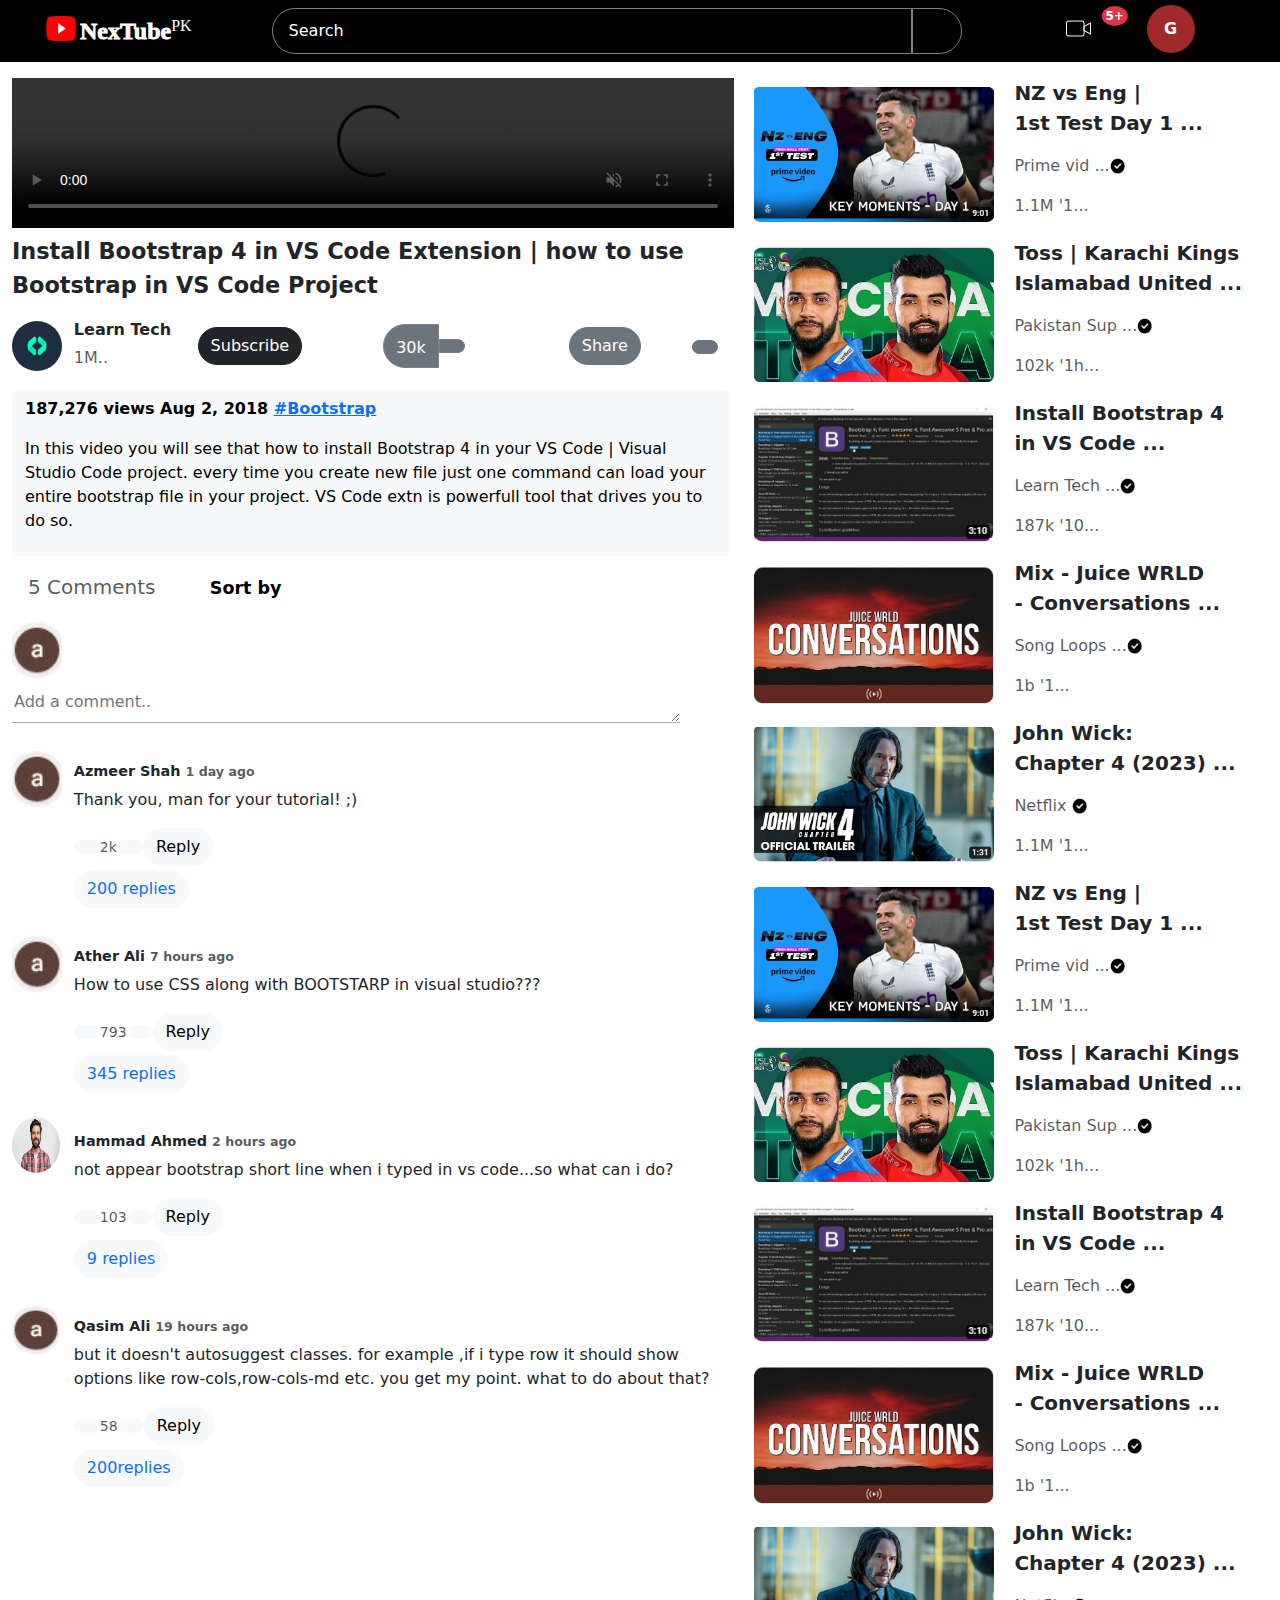
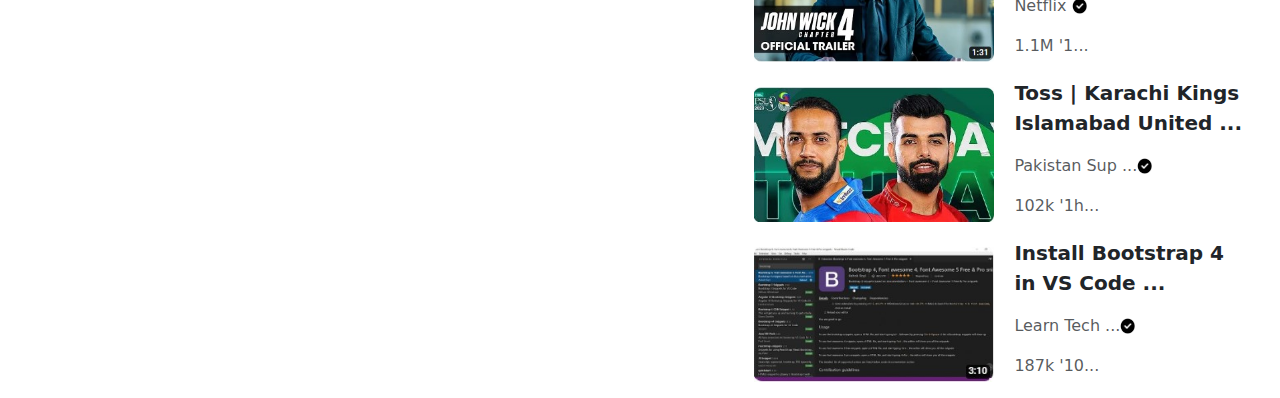
==== bootstrap.html @ 302104aa "Nextube Complete" ====
<!DOCTYPE html>
<html lang="en">
    <head>
        <meta charset="UTF-8">
        <meta http-equiv="X-UA-Compatible" content="IE=edge">
        <meta name="viewport" content="width=device-width, initial-scale=1.0">
        <title>Nextube</title>
        <link rel="shortcut icon" href="./images/youtube-vector-logo-png-8.png" type="image/x-icon" >
        <link rel="stylesheet" href="YT.css">
        <script src="https://kit.fontawesome.com/66ede70a5a.js" crossorigin="anonymous"></script>

     <link rel="stylesheet" href="https://cdn.jsdelivr.net/npm/bootstrap@5.2.3/dist/css/bootstrap.min.css">
     <link rel="stylesheet" href="https://cdn.jsdelivr.net/npm/swiper@9/swiper-bundle.min.css" />
     <link rel="stylesheet" href="videos.css">
    </head>
    <style>
        .V_H{
            width: 20vw;
            height: 17vh;
            border-radius: 0.5rem;
        }
        .search-bar::placeholder{
            color: white !important;
        }
    </style>
<body>

    <div class="bg-black" >
        <div class="row container-fluid ">
    <div class="col">
             
        <div class="d-flex mb-2">
            
        
            <a href="#!" class="btn rounded-circle btn-color mt-1 "  id="SB-bar"> <i class="fa fa-bars fs-4 p-1 text-white" ></i></a>
             
            <img src="./images/yt.webp"width="30" height="25" alt="" class="mt-3">
          <a href="./Youtube.html" class=" fs-4  ps-1 text-decoration-none text-white" style="font-family:Cambria, Cochin, Georgia, Times, 'Times New Roman', serif;font-weight: 1000;  margin-top: 0.8rem; "> NexTube<sup class="mt-0" style="font-weight:100; font-size: 1rem;">PK</sup></a>
    
    
          <input type="search" class="search-bar mt-2 ps-3 bg-transparent" placeholder="Search ">
          <button class="p-1 px-4 mt-2 bg-transparent" style=" border-radius: 0rem 2rem 2rem 0rem; border: 0.1px solid gray ;">
    
            
            <i class="fa fa-search fs-5 text-white"></i>
          </button>
        <div class="  ms-4" style="margin-top: 1rem;">
            <i class="fa fa-microphone fs-5 text-white"></i>
        </div>
        <div class="  " style="margin-top: 1rem; margin-left: 5rem;">
            <img src="./images/video2.png" width="25">
        </div>
        <div class="ms-4 position-relative" style="margin-top: 1rem;">
            <i class="fa fa-bell fs-5 text-white">
            </i>
            <span class="position-absolute top-0 start-100 translate-middle badge rounded-circle bg-danger p-1">
                5+
    
              </span>
        </div>
      
        <button class="btn  circle">
            <span class="text-white " title="Guest account">G</span>
        </button>
    </div>
    </div>
</div>
</div>
    <!-- ====================SIDEBAR=========================== -->
    <div id="sidemenu" class="bg-black">
        <div class="container ps-4 ">
        <div class="home mb-5 d-flex" style="margin-top: 1rem; ">
            <a href="#!" class="btn rounded-circle btn-color text-white" id="SB-bar1"> <i class="fa fa-bars fs-3 " ></i></a>
          <div class="yt ms-2 " >
            <img src="./images/yt.webp"  class="logo2" alt="" style="width:2.3rem;" >
            <span class=" fs-5 text-white" style="font-family:Cambria, Cochin, Georgia, Times, 'Times New Roman', serif;font-weight: 1000;  "> NexTube&nbsp;<sup class="mt-0" style="font-weight:100; font-size: 1rem;">PK</sup></span>
          </div>
            </div>
            <div class="d-flex flex-column">

                <div class="home d-flex mb-2  align-items-center btn btn-color">
                    <i class="fa fa-home fs-5 text-white"></i>
                    <span  class="para-font-2 ps-3 text-white">Home</span>
                </div>
            
                
                <div class="home d-flex mb-2  align-items-center btn btn-color ">
                <img src="./images/shorts2.png" width="28">
                <span class="para-font-2 ps-3 text-white">Shorts</span>
                </div>
                <div class="home d-flex mb-2  align-items-center btn btn-color">
                <img src="./images/Subscription2.png"width="28">
                <span class=" para-font-2 ps-3 text-white">Subscriptions</span>
                </div>
            </div>
            <center>
            <hr size="1" width="90%">
</center>
            <div class="d-flex flex-column">
                
                <div class="home d-flex mb-2  align-items-center btn btn-color ">
                    <img src="./images/Library2.png" alt="" width="28">
                <span class="para-font-2 ps-3 text-white">Library</span>
                </div>

                <div class="home d-flex mb-2  align-items-center btn btn-color">
                    <i class="fa fa-history fs-5 text-white "></i>
                    <span  class=" para-font-2 ps-4 text-white">History</span>
                </div>
                
            
                <div class="home d-flex mb-2  align-items-center btn btn-color">
                    <i class="fa fa-youtube fs-5 text-white"></i>
                <span class=" para-font-2 ps-3 text-white">Your Videos</span>
                </div>
            
                <div class="home d-flex mb-2  align-items-center btn btn-color">
                    <i class="fa fa-thumbs-up fs-5 text-white"></i>

                <span class="para-font-2 ps-3 text-white">Liked Videos</span>
                </div>

                <div class="home d-flex mb-2  align-items-center btn btn-color">
                    <i class="fa fa-angle-down text-white fs-5"></i>

                <span class="para-font-2 ps-3 text-white">Show more..</span>
                </div>
            </div>

            <center>
                <hr size="1" width="90%">
    </center>

    <div class="d-flex flex-column">
                <span class="fs-5 mb-3 text-white">Subscription</span>
        <div class="home d-flex mb-2  align-items-center btn btn-color ">
            <img src="./images/Ytman" alt="" width="30" height="40" class="rounded-circle">
        <span class="fs-6  ps-3 text-white">CodeWithHarry</span>
        </div>


        <div class="home d-flex mb-2  align-items-center btn btn-color ">
            <img src="./images/Ytman" alt="" width="30" height="40" class="rounded-circle">
        <span class="fs-6  ps-3 text-white">Yahoo Baba</span>
        </div>


        <div class="home d-flex mb-2  align-items-center btn btn-color ">
            <img src="./images/Ytman" alt="" width="30" height="40" class="rounded-circle">
        <span class="fs-6  ps-3 text-white">DuckyBhai</span>
        </div>


        <div class="home d-flex mb-2  align-items-center btn btn-color ">
            <img src="./images/Ytman" alt="" width="30" height="40" class="rounded-circle">
        <span class="fs-6  ps-3 text-white">TechDev</span>
        </div>

      
    </div>
    
    <center>
        <hr size="1" width="90%">
</center>
    <div class="d-flex flex-column">
                <span class="fs-5 mb-3 text-white">Explore</span>
     
                <div class="home d-flex mb-2  align-items-center btn btn-color">
                    <i class="fa fa-fire text-white"></i>
                    <span  class=" para-font-2 ps-4 text-white">Trendings</span>
                </div>

                <div class="home d-flex mb-2  align-items-center btn btn-color">
                    <i class="fa fa-music text-white"></i>
                    <span  class=" para-font-2 ps-4 text-white">Music</span>
                </div>

                <div class="home d-flex mb-2  align-items-center btn btn-color">
                    <i class="fa fa-gamepad text-white"></i>
                    <span  class=" para-font-2 ps-4 text-white">Gaming</span>
                </div>

                <div class="home d-flex mb-2  align-items-center btn btn-color">
                    <i class="fa fa-newspaper text-white"></i>
                    <span  class=" para-font-2 ps-4 text-white">News</span>
                </div>
                <div class="home d-flex mb-2  align-items-center btn btn-color">
                    <i class="fa fa-trophy text-white "></i>
                    <span  class=" para-font-2 ps-4 text-white">Sports</span>
                </div>
      
    </div>
    
    <center>
        <hr size="1" width="90%">
</center>
    <div class="d-flex flex-column">
                <span class="fs-5 mb-3 text-white">More from Youtube</span>
                <div class="home d-flex mb-2  align-items-center btn btn-color ">
                    <img src="./images/Yt-ct" alt="" width="30" height="40" class="rounded-circle">
                <span class="fs-6  ps-3 text-white">Creator Studios</span>
                </div>

                <div class="home d-flex mb-2  align-items-center btn btn-color ">
                    <img src="./images/Youtube_Music_icon.svg.png" alt="" width="30" height="40" class="rounded-circle">
                <span class="fs-6  ps-3 text-white">Nxt Music</span>
                </div>


                <div class="home d-flex mb-2  align-items-center btn btn-color ">
                    <img src="./images/yt-kids.png" alt="" width="30" height="40" >
                <span class="fs-6  ps-3 text-white">Nxt Kids</span>
                </div>
                <div class="home d-flex mb-2  align-items-center btn btn-color ">
                    <img src="./images/youtubetv.png" alt="" width="30" height="40" >
                <span class="fs-6  ps-3 text-white">Nxt TV</span>
                </div>
              
      
    </div>
    

    <center>
        <hr size="1" width="90%">
</center>
    <div class="d-flex flex-column">
                
               

                <div class="home d-flex">
                    
                <span class=" para-font-2 fw-bold text-muted ps-1">About</span>
                <span class=" para-font-2 fw-bold text-muted ps-1">Press</span>
                <span class=" para-font-2 fw-bold text-muted ps-1">Copyright</span>
                </div>


                <div class="home d-flex">
                    
                <span class=" para-font-2 fw-bold text-muted ps-1">Contact Us</span>
                <span class=" para-font-2 fw-bold text-muted ps-1">Creators</span>
                
                </div>


                <div class="home d-flex  mb-2">
                    
                <span class=" para-font-2 fw-bold text-muted ps-1">Advertise</span>
                <span class=" para-font-2 fw-bold text-muted ps-1">Developers</span>
                
                </div>

                <div class="home d-flex">
                    
                    <span class=" para-font-2 fw-bold text-muted ps-1">Terms</span>
                    <span class=" para-font-2 fw-bold text-muted ps-1">Privacy</span>
                    <span class=" para-font-2 fw-bold text-muted ps-1">Policy & Safety</span>
                </div>
                <div class="home d-flex">
                    
                    <span class=" para-font-2 fw-bold text-muted ps-1">How Youtube Works </span>
                    
                  
                </div>
                <div class="home d-flex">
                    
                    <span class=" para-font-2 fw-bold text-muted ps-1">Find New Features </span>
                    
                  
                </div>

                <div class="home d-flex   mt-3">
                    
                    <span class="   text-muted ps-1">&copy; 2023 Google LLC </span>
                    
                  
                </div>
               
              
      
    </div>
    
         
                      
              
            </div>
        </div>
        <!-- ==================Sidebar END================ -->

   


<!-- /////////////////// Video Player \\\\\\\\\\\\\\\\\\\\\\\\\ -->

<div class="d-flex my-3">

<div class="video-player-area container-fluid">
<!-- /////////////////// Video \\\\\\\\\\\\\\\\\\\\\\\\\ -->
<div class="row d-flex justify-content-center align-items-center">
<div class="col">
    <video src="./Videos/bootstrap.mp4" controls autoplay muted style="width: 56.4vw;"></video>
</div>
</div>



<!-- ///////////////////Video-Data \\\\\\\\\\\\\\\\\\\\\\\\\ -->
<div class="row d-flex justify-content-center align-items-center">

<div class="col">
   <p style="font-size: 1.4rem; font-weight: 600;">Install Bootstrap 4 in VS Code Extension | how to use Bootstrap in VS Code Project</p>
</div>
</div>





<div class="row align-items-center">
    
<div class="col-1">
    <img src="./images/coding.png" width="50" height="50" class="rounded-circle" alt="">
</div>

<div class="col-2 d-flex flex-column">
    <p style="font-weight: 700;">Learn Tech</p>
    <p class="text-muted" style="line-height: 0px;">1M..</p>
</div>
<div class="col-3">
    <button class="rounded-pill btn btn-dark"> Subscribe</button>
</div>
<div class="col-3">
    <button class=" btn btn-secondary fs-6 m-0"  style="border-radius: 2rem 0rem 0rem 2rem;   border: 0.1px solid gray ;"><i class="fa fa-thumbs-o-up fs-5"></i> 30k</button><button class="btn btn-secondary fs-6 m-0"  style="border-radius: 0rem 2rem 2rem 0rem; border: 0.1px solid gray ;"> <i class="fa fa-thumbs-o-down fs-5"></i></button>
   
</div>


<div class="col-2">
    <button class="rounded-pill btn btn-secondary fs-6">	
        <i class="fa fa-share"></i> Share</button>
</div>

<div class="col-1">
    <button class="rounded-pill btn btn-secondary fs-5"><i class="fa fa-ellipsis-h"></i></button>
</div>

</div>

<div class="row mt-3">
    <div class="col">
        <button class="btn btn-light">
            <p class="text-start fw-bold">187,276 views  Aug 2, 2018 <a href="#!">#Bootstrap</a></p>
            <p class="text-start">
                In this video you will see that how to install Bootstrap 4 in your VS Code | Visual Studio Code project. every time you create new file just one command can load your entire bootstrap file in your project. VS Code extn is powerfull tool that drives you to do so.</p>
        </button>
    </div>
</div>


<div class="row mt-3">
    <div class="col">
       <p class="fs-5 text-muted ps-3"> 5 Comments <i class="fa fa-bars ps-5"></i> <small class="fw-bold text-black">Sort by</small></p>
    </div>
</div>


<!-- ///////////////////////// COMMENTS \\\\\\\\\\\\\\\\\\\\\\\\\\\\\\\\\ -->
<div class="row">
    <div class="col-1">
        <img src="./images/signin.jpg" width="50">
    </div>
    <div class="col d-flex align-items-center">
        <textarea class="py-2" style="border: 0; border-bottom: 1px solid rgb(173, 172, 172);" cols="80" rows="1" placeholder="Add a comment.."></textarea>
    </div>
</div>
<!-- ///////////////////////// COMMENTS 1\\\\\\\\\\\\\\\\\\\\\\\\\\\\\\\\\ -->
<div class="row my-4">
    <div class="col-1">
        <img src="./images/signin.jpg" width="50">
    </div>
    <div class="col d-flex flex-column mt-4">
       <p style="font-size: 0.9rem; font-weight: 700;line-height: 0;">Azmeer Shah <small class="text-muted"> 1 day ago</small></p>
       <p style="font-weight: 400;">Thank you, man for your tutorial! ;)</p>
       <div class="d-flex justify-content-start align-items-center">
        <button class="rounded-pill btn btn-light fs-5"><i class="fa fa-thumbs-o-up fs-5"></i>
            </button><small class="text-muted">2k</small>
        <button class="rounded-pill btn btn-light fs-5"><i class="fa fa-thumbs-o-down fs-5"></i>
            </button>
        <button class="rounded-pill btn btn-light fs-6">Reply</button>
    </div>
    <div class="d-flex mt-1">
        <button class="btn btn-light rounded-pill text-primary"><i class="fa fa-caret-down"></i> 200 replies</button>
    </div>
       
    </div>

</div>

<!-- ///////////////////////// COMMENTS 2\\\\\\\\\\\\\\\\\\\\\\\\\\\\\\\\\ -->
<div class="row my-4">
    <div class="col-1">
        <img src="./images/signin.jpg" width="50">
    </div>
    <div class="col d-flex flex-column mt-4">
       <p style="font-size: 0.9rem; font-weight: 700;line-height: 0;">Ather Ali <small class="text-muted"> 7 hours ago</small></p>
       <p style="font-weight: 400;">How to use CSS along with BOOTSTARP in visual studio???</p>
       <div class="d-flex justify-content-start align-items-center">
        <button class="rounded-pill btn btn-light fs-5"><i class="fa fa-thumbs-o-up fs-5"></i>
            </button><small class="text-muted">793</small>
        <button class="rounded-pill btn btn-light fs-5"><i class="fa fa-thumbs-o-down fs-5"></i>
            </button>
        <button class="rounded-pill btn btn-light fs-6">Reply</button>
    </div>
    <div class="d-flex mt-1">
        <button class="btn btn-light rounded-pill text-primary"><i class="fa fa-caret-down"></i> 345 replies</button>
    </div>
       
    </div>

</div>

<!-- ///////////////////////// COMMENTS 3\\\\\\\\\\\\\\\\\\\\\\\\\\\\\\\\\ -->
<div class="row my-4">
    <div class="col-1">
        <img src="./images/Ytman" class="rounded-circle" style="width: 3rem; height: 3.5rem;">
    </div>
    <div class="col d-flex flex-column mt-4">
       <p style="font-size: 0.9rem; font-weight: 700;line-height: 0;">Hammad Ahmed <small class="text-muted"> 2 hours ago</small></p>
       <p style="font-weight: 400;">not appear bootstrap short line when i typed in vs code...so what can i do?

       </p>
       <div class="d-flex justify-content-start align-items-center">
        <button class="rounded-pill btn btn-light fs-5"><i class="fa fa-thumbs-o-up fs-5"></i>
            </button><small class="text-muted">103</small>
        <button class="rounded-pill btn btn-light fs-5"><i class="fa fa-thumbs-o-down fs-5"></i>
            </button>
        <button class="rounded-pill btn btn-light fs-6">Reply</button>
    </div>
    <div class="d-flex mt-1">
        <button class="btn btn-light rounded-pill text-primary"><i class="fa fa-caret-down"></i> 9 replies</button>
    </div>
       
    </div>

</div>



<!-- ///////////////////////// COMMENTS 4\\\\\\\\\\\\\\\\\\\\\\\\\\\\\\\\\ -->
<div class="row my-4">
    <div class="col-1">
        <img src="./images/signin.jpg" class="rounded-circle" style="width: 3rem; height: 3.5rem;">
    </div>
    <div class="col d-flex flex-column mt-4">
       <p style="font-size: 0.9rem; font-weight: 700;line-height: 0;">Qasim Ali <small class="text-muted"> 19 hours ago</small></p>
       <p style="font-weight: 400;">but it doesn't  autosuggest classes.
        for example ,if i type row it should show options like row-cols,row-cols-md etc.
        you get my point.
        what to do about that?

       </p>
       <div class="d-flex justify-content-start align-items-center">
        <button class="rounded-pill btn btn-light fs-5"><i class="fa fa-thumbs-o-up fs-5"></i>
            </button><small class="text-muted">58</small>
        <button class="rounded-pill btn btn-light fs-5"><i class="fa fa-thumbs-o-down fs-5"></i>
            </button>
        <button class="rounded-pill btn btn-light fs-6">Reply</button>
    </div>
    <div class="d-flex mt-1">
        <button class="btn btn-light rounded-pill text-primary"><i class="fa fa-caret-down"></i> 200replies</button>
    </div>
       
    </div>

</div>





</div>


<!-- ////////////////// Videos-Area \\\\\\\\\\\\\\\\\\\\\ -->

<div class="video-suggestion-area container-fluid">


              
    <div class="row">
    
        <div class="col-4">
         <a href="./test.html">   <video src="./Videos/match.mp4" poster="./images/3rd.jpg" muted  class="videos V_H pe-3"></video></a>
        </div>
        <div class="col-1"></div>
        <div class="col-7 ps-5">
            <p class="fs-5" style="font-weight: 600;"> NZ vs Eng | <br> 1st Test Day 1 ...</p>
            <p class="fs-6 text-muted" > Prime vid ...<img src="./images/Verification.png" width="15" alt=""></p>
            <p class="fs-6 text-muted" > 1.1M '1...</p>
        </div>
    </div>
    
                  
    <div class="row">
    
        <div class="col-5">
            <a href="KKvsISL.html">
                <video src="./Videos/toss.mp4" poster="./images/1st.jpg" muted  class="videos V_H pe-3" ></video></a>
        </div>
       
        <div class="col-7 ps-5">
            <p class="fs-5" style="font-weight: 600;"> Toss | Karachi Kings <br> Islamabad United ...</p>
            <p class="fs-6 text-muted" > Pakistan Sup ...<img src="./images/Verification.png" width="15" alt=""></p>
            <p class="fs-6 text-muted" > 102k '1h...</p>
        </div>
    </div>
                  
    <div class="row">
    
        <div class="col-5">
            <a href="./bootstrap.html">
                <video src="./Videos/bootstrap.mp4" poster="./images/boostratp.jpg" muted  class="videos V_H pe-3" ></video></a>
        </div>
       
        <div class="col-7 ps-5">
            <p class="fs-5" style="font-weight: 600;"> Install Bootstrap 4  <br> in VS Code ...</p>
            <p class="fs-6 text-muted" > Learn Tech ...<img src="./images/Verification.png" width="15" alt=""></p>
            <p class="fs-6 text-muted" > 187k '10...</p>
        </div>
    </div>
                  
    <div class="row">
    
        <div class="col-5">
            <a href="./song.html">
                <video src="./Videos/Juice WRLD - Conversations (Lyrics).mp4" poster="./images/song.jpg"  muted  class="videos V_H pe-3" ></video></a>
        </div>
       
        <div class="col-7 ps-5">
            <p class="fs-5" style="font-weight: 600;"> Mix - Juice WRLD  <br> - Conversations ...</p>
            <p class="fs-6 text-muted" > Song Loops ...<img src="./images/Verification.png" width="15" alt=""></p>
            <p class="fs-6 text-muted" > 1b '1...</p>
        </div>
    </div>
    
    
    <div class="row">
    
        <div class="col-5">
            <a href="jhon.html">
                <video src="./Videos/John Wick_ Chapter 4 (2023) Final Trailer – Keanu Reeves, Donnie Yen, Bill Skarsgård.mp4" poster="./images/2nd.jpg"  muted  class="videos V_H pe-3" ></video></a>
        </div>
       
        <div class="col-7 ps-5">
            <p class="fs-5" style="font-weight: 600;"> John Wick:  <br>  Chapter 4 (2023) ...</p>
            <p class="fs-6 text-muted" > Netflix <img src="./images/Verification.png" width="15" alt=""></p>
            <p class="fs-6 text-muted" > 1.1M '1...</p>
        </div>
    </div>
    
                  
    <div class="row">
    
        <div class="col-4">
            <a href="KKvsISL2.html">
            <video src="./Videos/match.mp4" poster="./images/3rd.jpg" muted  class="videos V_H pe-3"></video></a>
        </div>
        <div class="col-1"></div>
        <div class="col-7 ps-5">
            <p class="fs-5" style="font-weight: 600;"> NZ vs Eng | <br> 1st Test Day 1 ...</p>
            <p class="fs-6 text-muted" > Prime vid ...<img src="./images/Verification.png" width="15" alt=""></p>
            <p class="fs-6 text-muted" > 1.1M '1...</p>
        </div>
    </div>
    
                  
    <div class="row">
    
        <div class="col-5">
            <a href="./KKvsISL.html">
                <video src="./Videos/toss.mp4" poster="./images/1st.jpg" muted  class="videos V_H pe-3" ></video></a>
        </div>
       
        <div class="col-7 ps-5">
            <p class="fs-5" style="font-weight: 600;"> Toss | Karachi Kings <br> Islamabad United ...</p>
            <p class="fs-6 text-muted" > Pakistan Sup ...<img src="./images/Verification.png" width="15" alt=""></p>
            <p class="fs-6 text-muted" > 102k '1h...</p>
        </div>
    </div>
                  
    <div class="row">
    
        <div class="col-5">
            <a href="bootstrap.html">
                <video src="./Videos/bootstrap.mp4" poster="./images/boostratp.jpg" muted  class="videos V_H pe-3" ></video></a>
        </div>
       
        <div class="col-7 ps-5">
            <p class="fs-5" style="font-weight: 600;"> Install Bootstrap 4  <br> in VS Code ...</p>
            <p class="fs-6 text-muted" > Learn Tech ...<img src="./images/Verification.png" width="15" alt=""></p>
            <p class="fs-6 text-muted" > 187k '10...</p>
        </div>
    </div>
                  
    <div class="row">
    
        <div class="col-5">
            <a href="song.html">
                <video src="./Videos/Juice WRLD - Conversations (Lyrics).mp4" poster="./images/song.jpg"  muted  class="videos V_H pe-3" ></video></a>
        </div>
       
        <div class="col-7 ps-5">
            <p class="fs-5" style="font-weight: 600;"> Mix - Juice WRLD  <br> - Conversations ...</p>
            <p class="fs-6 text-muted" > Song Loops ...<img src="./images/Verification.png" width="15" alt=""></p>
            <p class="fs-6 text-muted" > 1b '1...</p>
        </div>
    </div>
    
    
    <div class="row">
    
        <div class="col-5">
            <a href="jhon.html">
                <video src="./Videos/John Wick_ Chapter 4 (2023) Final Trailer – Keanu Reeves, Donnie Yen, Bill Skarsgård.mp4" poster="./images/2nd.jpg"  muted  class="videos V_H pe-3" ></video></a>
        </div>
       
        <div class="col-7 ps-5">
            <p class="fs-5" style="font-weight: 600;"> John Wick:  <br>  Chapter 4 (2023) ...</p>
            <p class="fs-6 text-muted" > Netflix <img src="./images/Verification.png" width="15" alt=""></p>
            <p class="fs-6 text-muted" > 1.1M '1...</p>
        </div>
    </div>
    
    
    <div class="row">
    
        <div class="col-5">
            <a href="KKvsISL.html">
                <video src="./Videos/toss.mp4" poster="./images/1st.jpg" muted  class="videos V_H pe-3" ></video></a>
        </div>
       
        <div class="col-7 ps-5">
            <p class="fs-5" style="font-weight: 600;"> Toss | Karachi Kings <br> Islamabad United ...</p>
            <p class="fs-6 text-muted" > Pakistan Sup ...<img src="./images/Verification.png" width="15" alt=""></p>
            <p class="fs-6 text-muted" > 102k '1h...</p>
        </div>
    </div>
                  
    <div class="row">
    
        <div class="col-5">
            <a href="bootstrap.html">
                <video src="./Videos/bootstrap.mp4" poster="./images/boostratp.jpg" muted  class="videos V_H pe-3" ></video></a>
        </div>
       
        <div class="col-7 ps-5">
            <p class="fs-5" style="font-weight: 600;"> Install Bootstrap 4  <br> in VS Code ...</p>
            <p class="fs-6 text-muted" > Learn Tech ...<img src="./images/Verification.png" width="15" alt=""></p>
            <p class="fs-6 text-muted" > 187k '10...</p>
        </div>
    </div>
    
    
    
    
    </div>


</div>



    <link href="https://cdn.jsdelivr.net/npm/bootstrap@5.2.3/dist/css/bootstrap.min.css" rel="stylesheet" integrity="sha384-rbsA2VBKQhggwzxH7pPCaAqO46MgnOM80zW1RWuH61DGLwZJEdK2Kadq2F9CUG65" crossorigin="anonymous">
    <script src="https://cdn.jsdelivr.net/npm/bootstrap@5.2.3/dist/js/bootstrap.bundle.min.js" integrity="sha384-kenU1KFdBIe4zVF0s0G1M5b4hcpxyD9F7jL+jjXkk+Q2h455rYXK/7HAuoJl+0I4" crossorigin="anonymous"></script>
     <!-- Swiper JS -->
  <script src="https://cdn.jsdelivr.net/npm/swiper@9/swiper-bundle.min.js"></script>

  <!-- Initialize Swiper -->
  <script>
    var swiper = new Swiper(".mySwiper", {
      slidesPerView: 13,
      spaceBetween: 30,
      navigation: {
        nextEl: ".swiper-button-next",
        prevEl: ".swiper-button-prev",
      },
    });

    const video= document.querySelectorAll('.videos');
    for (let i = 0; i < video.length; i++) {

         

        
         video[i].addEventListener('mouseenter',()=>{
            video[i].play();
            
         })
         video[i].addEventListener('mouseout',()=>{
            video[i].pause();
            
           
         })

    }

    let sidebar=document.getElementById("SB-bar").addEventListener('click',()=>{
        document.getElementById("sidemenu").classList.toggle("active");
    });
    let sidebar2=document.getElementById("SB-bar1").addEventListener('click',()=>{
        document.getElementById("sidemenu").classList.remove("active");
    });
  

  
  </script>
</body>
</html>
---- YT.css ----
.para-font{
    font-size: 0.7rem;
    margin-top: 0.5rem;
}
.para-font-2{
    font-size: 0.85rem;
    
    font-weight: 500;
}
.logo{
    width: 5rem !important;
    top: -2;
    
    position: absolute;
    transform:translateX(-50%);
    
}
.logo2{
  width: 2rem !important;
}
.search-bar{
    
    margin-left: 5rem;
   
  width: 40rem;
    border-radius: 2rem 0rem 0rem 2rem;
    font-size: 1rem;
    border: 0.1px solid gray ;
}

.yt-title{
  font-weight: 500;
  font-size: 1.2rem;
}
.search-btn{
    
  padding: 0.5rem 1rem 0.5rem 1rem !important;
}
html,
body {
  position: relative;
  height: 100%;
}

body {
  background: #eee;
  font-family: Helvetica Neue, Helvetica, Arial, sans-serif;
  font-size: 14px;
  color: #000;
  margin: 0;
  padding: 0;
}

.swiper {
  width: 100%;
  height: 100%;
}


.swiper-slide {
  text-align: center;

  background: #fff;
  display: flex;
  justify-content: center;
  align-items: center;
  border-radius: 5rem;
}
.videos{
  width: 100%;
  border-radius: 1rem;
  cursor: pointer;
}
.ytr-logo{
  height: 2.8rem;
  width: 2.8rem;
}
.sdbar-cursor{
  cursor: pointer;
}
#sidemenu{
  position: fixed;
  top: 0;
  left: -20%;
  width: 20%;
  height: 100%;
  
 overflow: auto;
  z-index: 100;
  transition: 0.2s ease-in-out;
  color: white !important;

}
#sidemenu.active{
left: 0;
}

.btn-color:hover{
  background-color: rgba(0, 0, 0, 0.1) !important;
}




 /* =======================Scroolbar================= */
 body::-webkit-scrollbar{
  width: 0.8rem;

}
body::-webkit-scrollbar-thumb{
  background:grey !important;
  border-radius: 0.7rem ;
  
}




 #sidemenu::-webkit-scrollbar{
  width: 0.8rem;

}
/* #sidemenu::-webkit-scrollbar-track{
  background: #000;

  
} */
/* ???????????????????????? For 90% ??????????????????????? */

#sidemenu:hover::-webkit-scrollbar-thumb{
  background:grey !important;
  border-radius: 0.7rem ;
  
}
 @media only screen and (max-width: 1200px) {
  .videos{
    width: 100%;
    border-radius: 1rem;
    cursor: pointer;

  }
  .search-btn{
    
    padding: 0rem 0.9rem 0rem 0.8rem !important;
  }

  .search-bar{
  width: 50rem !important;
    border-radius: 2rem 0rem 0rem 2rem;
    font-size: 0.9rem;
    border: 0.1px solid gray ;
}
#sidemenu{
  position: fixed;
  top: 0;
  left: -25%;
  width: 25%;
  height: 100%;
  
 overflow: auto;
  z-index: 100;
  transition: 0.2s ease-in-out;
  color: white !important;

}
#sidemenu.active{
left: 0;
}


.yt-title{
  font-weight: 500;
  font-size: 1rem;
}

}
/* ???????????????????????? For 100% ??????????????????????? */

 @media only screen and (max-width: 1100px) {
  .videos{
    width: 100%;
    border-radius: 1rem;
    cursor: pointer;
  }

  .search-btn{
    
    padding: 0rem 0.9rem 0rem 0.8rem !important;
  }

  .search-bar{
    
    
   
  width: 50rem !important;
    border-radius: 2rem 0rem 0rem 2rem;
    font-size: 0.9rem;
    border: 0.1px solid gray ;
};
#sidemenu{
  position: fixed;
  top: 0;
  left: -22% !important;
  width: 22% !important;
  height: 100%;
  
 overflow: auto;
  z-index: 100;
  transition: 0.2s ease-in-out;
  color: white !important;

}
#sidemenu.active{
left: 0;
}
.yt-title{
  font-weight: 500;
  font-size: 0.9rem;
}

}


.prev-btn,.next-btn{
  position: absolute !important;
  top: -0.2rem !important; 
  z-index: 10000;
  font-size: 2rem !important;
  cursor: pointer;
}
.next-btn{
  right: 0;
  padding-left: 1rem;
}
.prev-btn{
  left: 0;
  padding-right: 1rem;
}
.circle{
  border-radius: 50% !important;
  color: white !important;
  width: 3rem;
  height: 2.7rem;
  margin-left: 2rem;
  margin-top: 0.3rem;
  background: rgba(161, 40, 40,1) !important;
cursor: pointer;
font-weight: 600 !important;
 text-align: center;
}
---- videos.css ----
*{
    box-sizing: border-box;
}
.video-player-area{
    width: 58vw !important;
    
    height: 100vh;
}
.video-suggestion-area{
    width: 42vw !important;
  
}
.circle{
    border-radius: 50% !important;
    color: white !important;
    width: 3rem;
    height: 3rem;
    margin-left: 2rem;
    margin-top: 0.3rem;
    background: rgba(161, 40, 40,1) !important;
 cursor: pointer;
 font-weight: 600 !important;
   text-align: center;
}
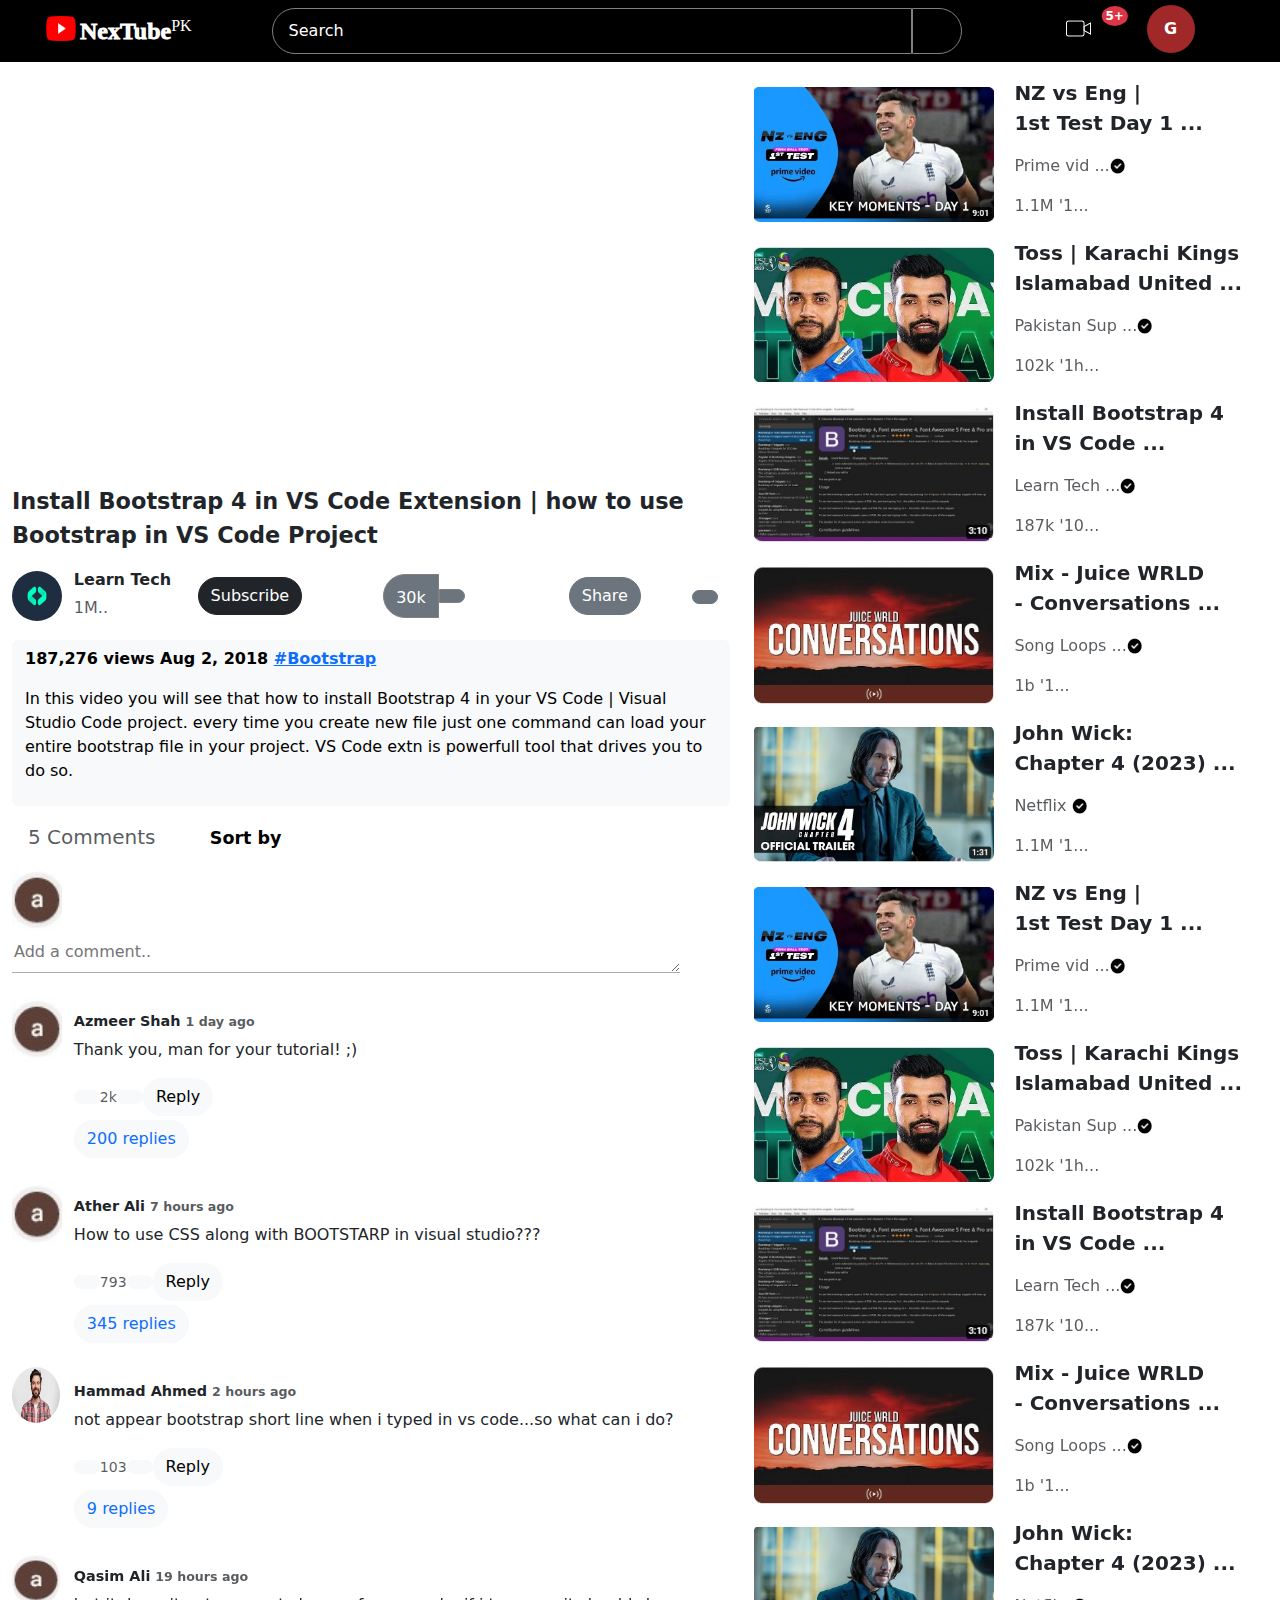
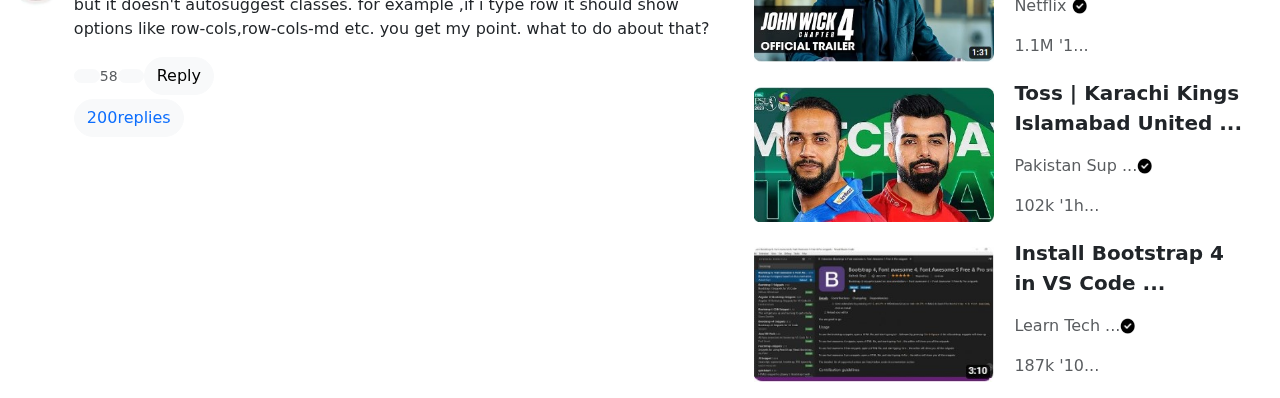
==== commit ae92c3c5: "Complete" ====
--- a/bootstrap.html
+++ b/bootstrap.html
@@ -35,7 +35,7 @@
             <a href="#!" class="btn rounded-circle btn-color mt-1 "  id="SB-bar"> <i class="fa fa-bars fs-4 p-1 text-white" ></i></a>
              
             <img src="./images/yt.webp"width="30" height="25" alt="" class="mt-3">
-          <a href="./Youtube.html" class=" fs-4  ps-1 text-decoration-none text-white" style="font-family:Cambria, Cochin, Georgia, Times, 'Times New Roman', serif;font-weight: 1000;  margin-top: 0.8rem; "> NexTube<sup class="mt-0" style="font-weight:100; font-size: 1rem;">PK</sup></a>
+          <a href="./index.html" class=" fs-4  ps-1 text-decoration-none text-white" style="font-family:Cambria, Cochin, Georgia, Times, 'Times New Roman', serif;font-weight: 1000;  margin-top: 0.8rem; "> NexTube<sup class="mt-0" style="font-weight:100; font-size: 1rem;">PK</sup></a>
     
     
           <input type="search" class="search-bar mt-2 ps-3 bg-transparent" placeholder="Search ">
@@ -67,6 +67,7 @@
 </div>
 </div>
     <!-- ====================SIDEBAR=========================== -->
+    <div class="bg-sidebar"></div>
     <div id="sidemenu" class="bg-black">
         <div class="container ps-4 ">
         <div class="home mb-5 d-flex" style="margin-top: 1rem; ">
@@ -298,7 +299,7 @@
 <!-- /////////////////// Video \\\\\\\\\\\\\\\\\\\\\\\\\ -->
 <div class="row d-flex justify-content-center align-items-center">
 <div class="col">
-    <video src="./Videos/bootstrap.mp4" controls autoplay muted style="width: 56.4vw;"></video>
+    <iframe style="width: 56.4vw;" height="400" src="https://www.youtube.com/embed/a_76ea9HTmE" title="YouTube video player" frameborder="0" allow="accelerometer; autoplay; clipboard-write; encrypted-media; gyroscope; picture-in-picture; web-share" allowfullscreen></iframe>
 </div>
 </div>
 
@@ -706,12 +707,12 @@
 
     let sidebar=document.getElementById("SB-bar").addEventListener('click',()=>{
         document.getElementById("sidemenu").classList.toggle("active");
+        document.querySelector('.bg-sidebar').style.display="block";
     });
     let sidebar2=document.getElementById("SB-bar1").addEventListener('click',()=>{
-        document.getElementById("sidemenu").classList.remove("active");
+        document.getElementById("sidemenu").classList.toggle("active");
+        document.querySelector('.bg-sidebar').style.display="none";
     });
-  
-
   
   </script>
 </body>
--- a/YT.css
+++ b/YT.css
@@ -78,6 +78,17 @@
 }
 .sdbar-cursor{
   cursor: pointer;
+}
+
+.bg-sidebar{
+width: 200vh;
+height: 100vh;
+position: fixed;
+background-color: rgba(0, 0, 0, 0.6);
+z-index: 10;
+top: 0;
+display: none;
+cursor: pointer;
 }
 #sidemenu{
   position: fixed;
@@ -249,3 +260,6 @@
 font-weight: 600 !important;
  text-align: center;
 }
+
+
+
